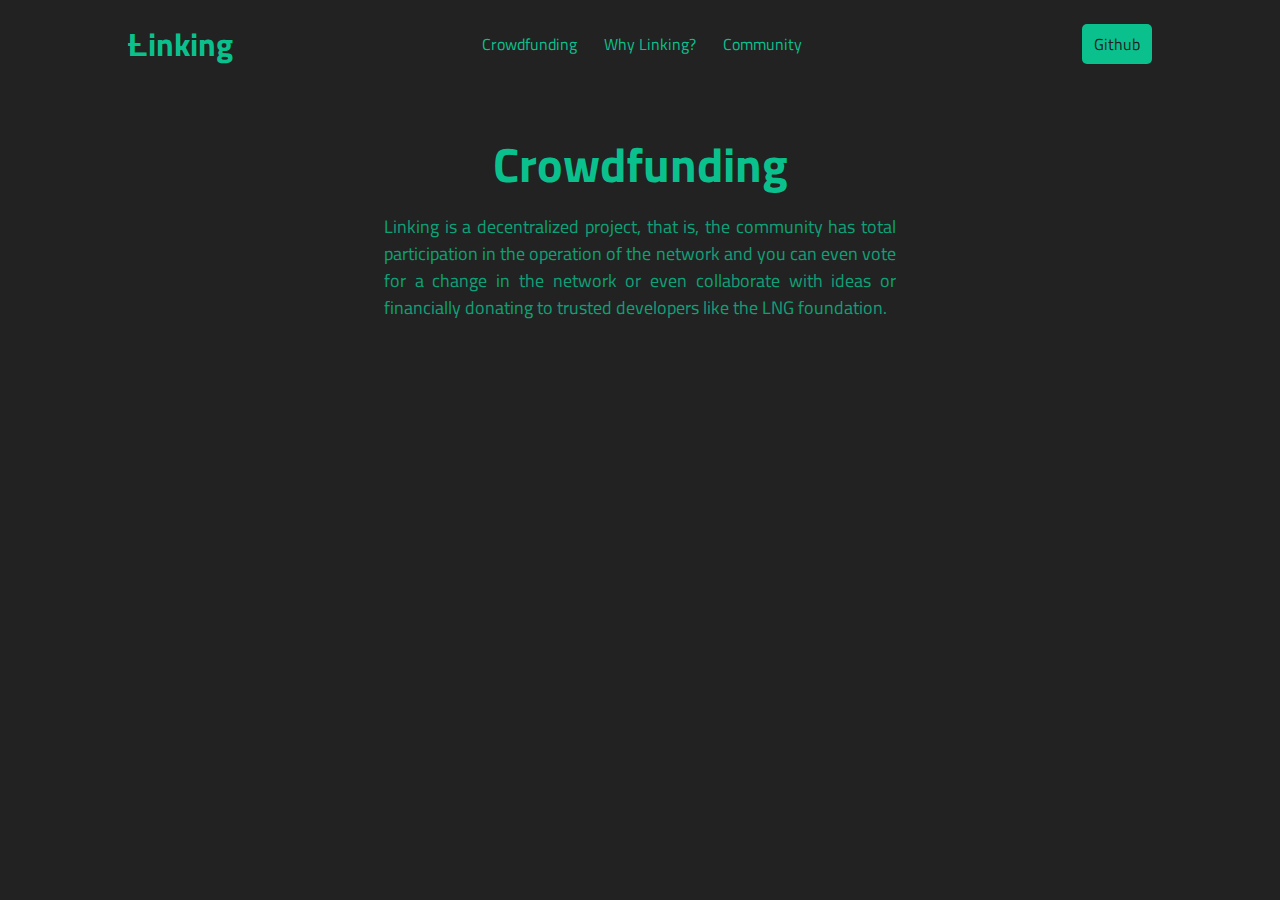
==== pages/crowdfunding.html @ baf65c22 "editei tanto que nem lembro + crowdfunding page" ====
<!DOCTYPE html>
<html>
    <head>
        <title>Linking</title>
        <link rel="stylesheet" href="/css/style.css">
    </head>
    <body>
        <header class="header">
            <h1 class="logo">Ƚinking</h1>
            <ul class="links">
                <li><a href="/pages/crowdfunding.html" class="link-item">Crowdfunding</a></li>
                <li><a href="" class="link-item">Why Linking?</a></li>
                <li><a href="" class="link-item">Community</a></li>
            </ul>
            <a class="btn btn-github" target="_blank" href="https://github.com/linking-cash/linking-site">Github</a>        </header>

        <div id="content" class="content">
            <h1 class="content__title">Crowdfunding</h1>
            <p class="content__describe__crowdfunding">
                Linking is a decentralized project, that is, the community has total participation
                in the operation of the network and you can even vote for a change in the network 
                or even collaborate with ideas or financially donating to trusted developers like
                the LNG foundation.
            </p>
            <h2 class="content__describe"></h2>
        </div>
    </body>
</html>
---- css/style.css ----
@import url('https://fonts.googleapis.com/css2?family=Titillium+Web:wght@600;700;800;900&display=swap');

/* ------------- Variáveis globais ----------- */
:root {
    --green-color: #0AC18E;
    --deep-green-color: #059169;
    --black-color: #222;
    --black-hover-color: #4d4d4d;
    --deep-black-color: #2b2b2b;
}


/* ------------- Configuraçoes gerais ----------- */
* {
    box-sizing: border-box;
    margin: 0;
    padding: 0;
}

body {
    font-family: 'Titillium Web', sans-serif;
    color: var(--green-color);
    background-color: var(--black-color);
}

.btn {
    width: fit-content;
    border: none;
    padding: 1rem 1rem;
    font-size: 1rem;
    background-color: var(--green-color);
    color: var(--black-color);
    border-radius: 5px;
}

.btn:hover {
    background-color: var(--black-hover-color);
    color: var(--green-color);
}

a {
    text-decoration: none;
    color: inherit;
}

.link-item {
    color: var(--green-color);
    transition: color 0.3s ease 0s;
}
/* ------------------------------------------ */


.logo{
    cursor: pointer;
}

.header{
    display: flex;
    justify-content: space-between;
    align-items: center;
    padding: 20px 10%;
}

.links {
    position: relative;
    left: -1.5%;
    text-decoration: none;
    list-style: none;
    display: flex;
}
  
.links li {
    text-decoration: none;
    padding: 0px 13.5px;
}

.btn-github {
    padding: .5rem .75rem;
    transition: 0.7s;
}

.content {
    width: 40%;
    margin: 2.5rem auto;
    text-align: center;
    display: flex;
    flex-direction: column;
    align-items: center;
    gap: .75rem;
}

.content__title{
    font-size: 3rem;
    font-weight: 700;
}

.content__describe{
    font-size: 1.5rem;
    font-weight: 700;
    opacity: 80%;
}

.content__button{
    color: #2b2b2b;
    font-family: 'Titillium Web', sans-serif;
    transition: 0.7s;
}

.choose-wallet__btn{
    color: #2b2b2b;
    font-family: 'Titillium Web', sans-serif;
    transition: 0.7s;
}

.get-started {
    display: flex;
    flex-direction: column;
    gap: 2rem;
    width: 40%;
    margin: 5rem auto;
    background-color: var(--deep-black-color);
    padding: 2rem;
    border-radius: 6px;
}

.get-started__title {
    text-align: center;
}

.choose-wallet,
.currency {
    display: flex;
    gap: 2.5rem;
    margin: 1.5rem 0;
}

.choose-wallet__content,
.currency__content {
    width: 75%;
    text-align: justify;
}

.btn-container {
    display: flex;
    justify-content: center;
}

.choose-wallet__btn {
    padding: .75rem;
    margin: 1rem auto;
}

.choose-wallet__img,
.currency__img {
    width: 220px;
}

/* Guides */

.guides {
    display: flex;
    flex-direction: column;
    gap: 2rem;
    width: 40%;
    margin: 5rem auto;
    background-color: var(--deep-black-color);
    padding: 2rem;
    border-radius: 6px;
}

.guides__titles {
    text-align: center;
}

.guides__buttons{
    background-color: #0AC18E;
    text-decoration: none;
    color: #2b2b2b;
    font-family: 'Titillium Web', sans-serif;
    transition: 0.7s;
    margin: 0 15px;
}

.guides__subtitles{
    text-align: justify;
}

/* Foundation */

.foundation {
    display: flex;
    flex-direction: column;
    gap: 2rem;
    width: 40%;
    margin: 5rem auto;
    background-color: var(--deep-black-color);
    padding: 2rem;
    border-radius: 6px;
}

.foundation__titles {
    text-align: center;
}

.foundation__buttons{
    background-color: #0AC18E;
    text-decoration: none;
    color: #2b2b2b;
    font-family: 'Titillium Web', sans-serif;
    transition: 0.7s;
    margin: 0 15px;
}

.foundation__subtitles{
    text-align: justify;
}

/* crowdfunding */

.content__describe__crowdfunding{
    font-size: 18px;
    text-align: justify;
    opacity: 80%;
}
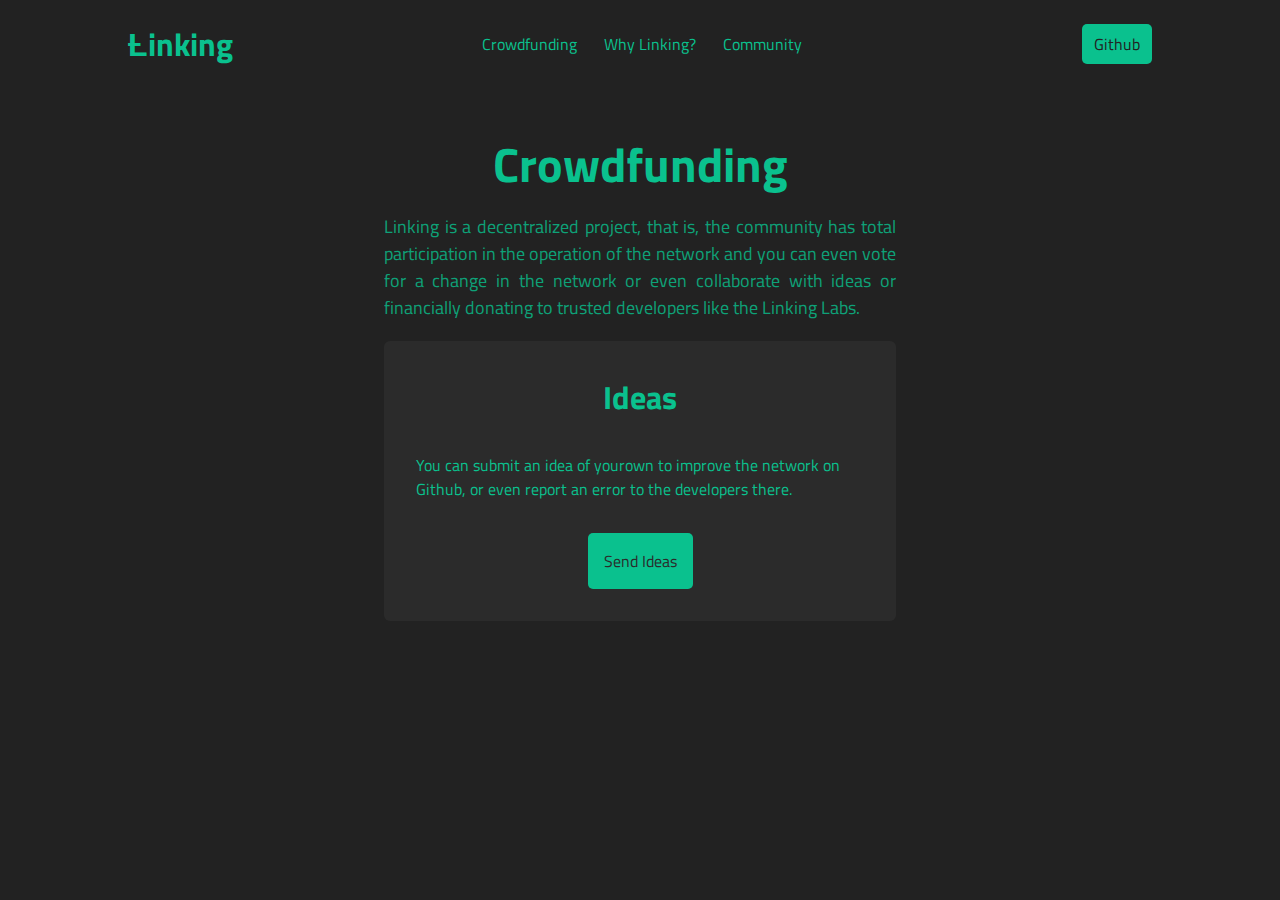
==== commit e763bbea: "foundation" ====
--- a/pages/crowdfunding.html
+++ b/pages/crowdfunding.html
@@ -20,9 +20,20 @@
                 Linking is a decentralized project, that is, the community has total participation
                 in the operation of the network and you can even vote for a change in the network 
                 or even collaborate with ideas or financially donating to trusted developers like
-                the LNG foundation.
+                the Linking Labs.
             </p>
-            <h2 class="content__describe"></h2>
+        </div>
+        <div class="crowdfunding">
+            <h1 align="center">Ideas</h1>
+            <p>
+                You can submit an idea of yourown to improve the network on Github,
+                or even report an error to the developers there.
+            </p>
+            <div class="btn-container">
+                <button class="crowdfunding__buttons btn">
+                    <a href="#">Send Ideas</a>
+                </button>
+            </div>
         </div>
     </body>
 </html>--- a/css/style.css
+++ b/css/style.css
@@ -221,4 +221,27 @@
     font-size: 18px;
     text-align: justify;
     opacity: 80%;
-}+}
+
+.crowdfunding {
+    display: flex;
+    flex-direction: column;
+    gap: 2rem;
+    width: 40%;
+    margin: 5rem auto;
+    background-color: var(--deep-black-color);
+    padding: 2rem;
+    border-radius: 6px;
+    position: relative;
+    bottom: 60px;
+}
+
+.crowdfunding__buttons{
+    background-color: #0AC18E;
+    text-decoration: none;
+    color: #2b2b2b;
+    font-family: 'Titillium Web', sans-serif;
+    transition: 0.7s;
+    margin: 0 15px;
+}
+
